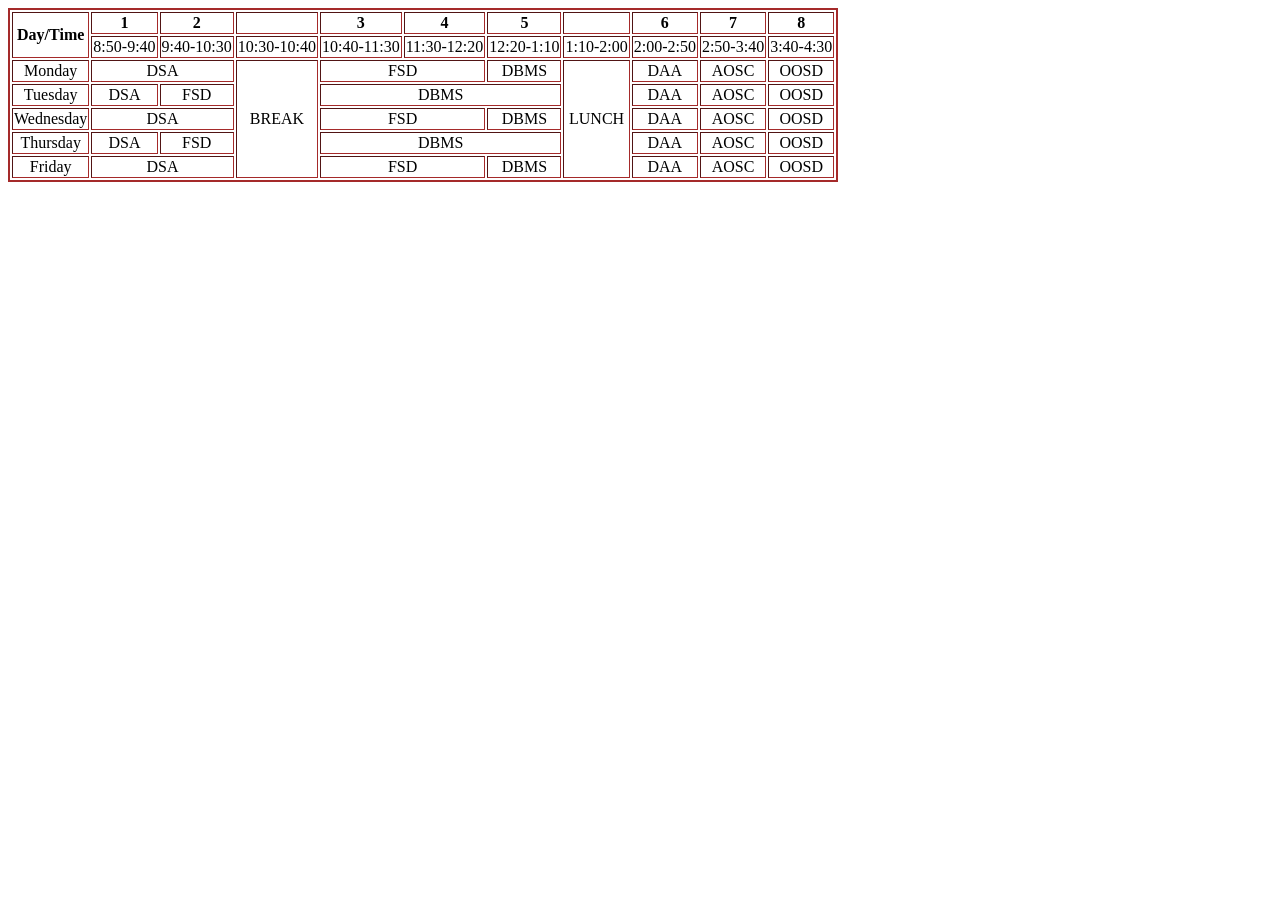
==== timetable.html @ 395fa10f "timetable" ====
<!DOCTYPE html>
<html lang="en">
<head>
    <meta charset="UTF-8">
    <meta name="viewport" content="width=device-width, initial-scale=1.0">
    <title>Document</title>
    <style>
        td{
            text-align: center;
        }
    </style>
</head>
<body>
    <table border="2" style ="border: 2px solid brown;">
        <tr>
            <th rowspan="2">Day/Time</th>
            <th>1</th>
            <th>2</th>
            <th></th>
            <th>3</th>
            <th>4</th>
            <th>5</th>
            <th></th>
            <th>6</th>
            <th>7</th>
            <th>8</th>
        </tr>
        <tr>
            <td>8:50-9:40</td>
            <td>9:40-10:30</td>
            <td>10:30-10:40</td>
            <td>10:40-11:30</td>
            <td>11:30-12:20</td>
            <td>12:20-1:10</td>
            <td>1:10-2:00</td>
            <td>2:00-2:50</td>
            <td>2:50-3:40</td>
            <td>3:40-4:30</td>
        </tr>
        <tr>
            <td>Monday</td>
            <td colspan="2">DSA</td>
            <td rowspan="5">BREAK</td>
            <td colspan="2">FSD</td>
            <td>DBMS</td>
            <td rowspan="5">LUNCH</td>
            <td>DAA</td>
            <td>AOSC</td>
            <td>OOSD</td>
        </tr>
        <tr>
             <td>Tuesday</td>
            <td>DSA</td>
            <td>FSD</td>
            <td colspan="3">DBMS</td>
            
            <td>DAA</td>
            <td>AOSC</td>
            <td>OOSD</td>
        </tr>
         <tr>
            <td>Wednesday</td>
            <td colspan="2">DSA</td>
            <td colspan="2">FSD</td>
            <td>DBMS</td>
           
            <td>DAA</td>
            <td>AOSC</td>
            <td>OOSD</td>
        </tr>
         <tr>
             <td>Thursday</td>
            <td>DSA</td>
            <td>FSD</td>
            <td colspan="3">DBMS</td>
            
            <td>DAA</td>
            <td>AOSC</td>
            <td>OOSD</td>
        </tr>
         <tr>
            <td>Friday</td>
            <td colspan="2">DSA</td>
            <td colspan="2">FSD</td>
            <td>DBMS</td>
            
            <td>DAA</td>
            <td>AOSC</td>
            <td>OOSD</td>
        </tr>
    </table>
</body>
</html>
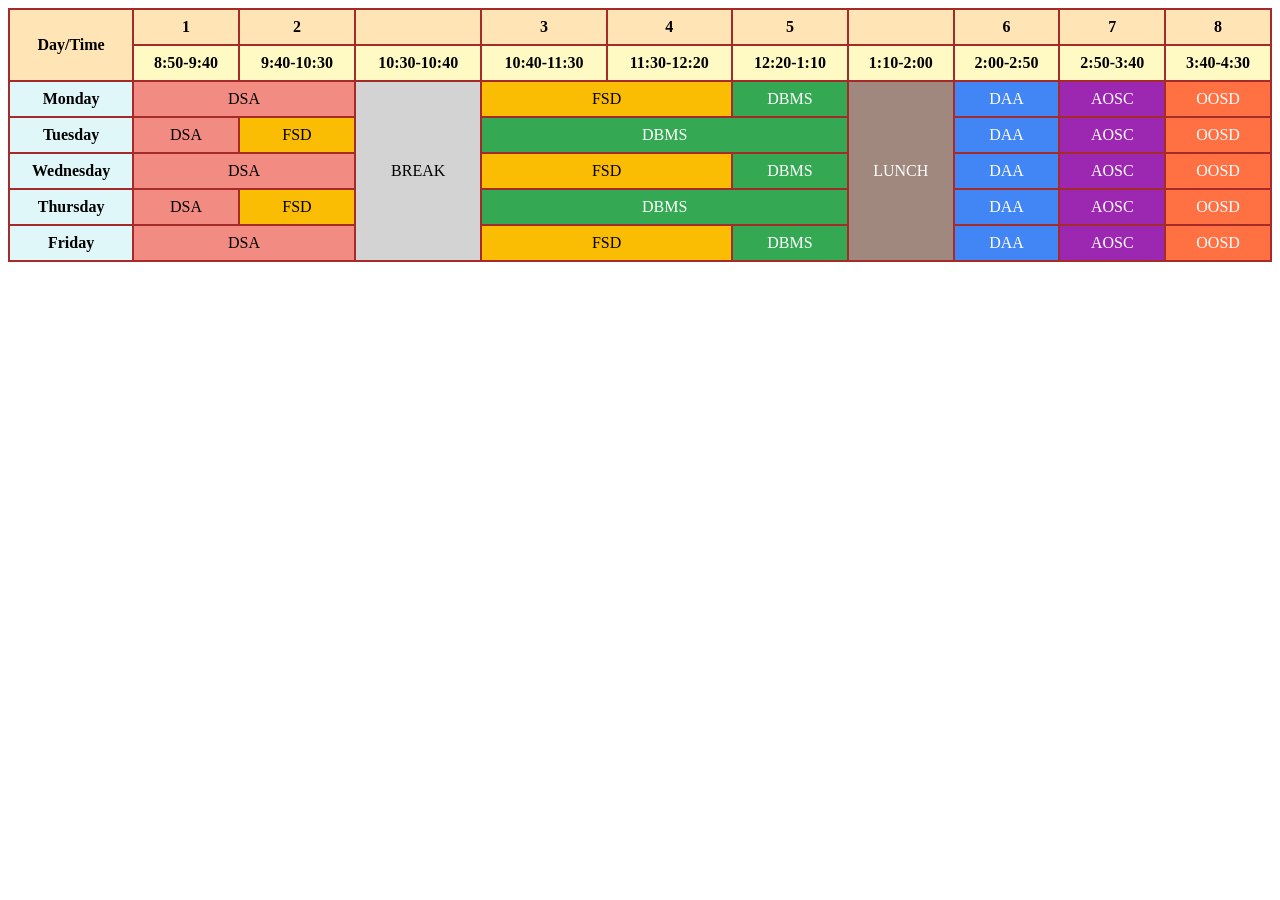
==== commit c4374773: "timetable" ====
--- a/timetable.html
+++ b/timetable.html
@@ -3,15 +3,50 @@
 <head>
     <meta charset="UTF-8">
     <meta name="viewport" content="width=device-width, initial-scale=1.0">
-    <title>Document</title>
+    <title>Colored Timetable</title>
     <style>
-        td{
+        table {
+            border-collapse: collapse;
+            width: 100%;
+        }
+        th, td {
             text-align: center;
+            border: 2px solid brown;
+            padding: 8px;
         }
+
+        /* Header Row (Periods) */
+        th {
+            background-color: #ffe4b5; /* Light orange for top headers */
+        }
+
+        /* Day column */
+        .day {
+            background-color: #e0f7fa; /* Light cyan */
+            font-weight: bold;
+        }
+
+        /* Time row */
+        .time {
+            background-color: #fff9c4; /* Light yellow */
+            font-weight: bold;
+        }
+
+        /* Subject colors */
+        .dsa { background-color: #f28b82; }    /* Red shade */
+        .fsd { background-color: #fbbc04; }    /* Yellow shade */
+        .dbms { background-color: #34a853; color: white; } /* Green */
+        .daa { background-color: #4285f4; color: white; }  /* Blue */
+        .aosc { background-color: #9c27b0; color: white; } /* Purple */
+        .oosd { background-color: #ff7043; color: white; } /* Orange */
+
+        /* Breaks */
+        .break { background-color: #d3d3d3; }  /* Grey */
+        .lunch { background-color: #a1887f; color: white; } /* Brownish */
     </style>
 </head>
 <body>
-    <table border="2" style ="border: 2px solid brown;">
+    <table>
         <tr>
             <th rowspan="2">Day/Time</th>
             <th>1</th>
@@ -25,7 +60,7 @@
             <th>7</th>
             <th>8</th>
         </tr>
-        <tr>
+        <tr class="time">
             <td>8:50-9:40</td>
             <td>9:40-10:30</td>
             <td>10:30-10:40</td>
@@ -38,56 +73,52 @@
             <td>3:40-4:30</td>
         </tr>
         <tr>
-            <td>Monday</td>
-            <td colspan="2">DSA</td>
-            <td rowspan="5">BREAK</td>
-            <td colspan="2">FSD</td>
-            <td>DBMS</td>
-            <td rowspan="5">LUNCH</td>
-            <td>DAA</td>
-            <td>AOSC</td>
-            <td>OOSD</td>
+            <td class="day">Monday</td>
+            <td colspan="2" class="dsa">DSA</td>
+            <td rowspan="5" class="break">BREAK</td>
+            <td colspan="2" class="fsd">FSD</td>
+            <td class="dbms">DBMS</td>
+            <td rowspan="5" class="lunch">LUNCH</td>
+            <td class="daa">DAA</td>
+            <td class="aosc">AOSC</td>
+            <td class="oosd">OOSD</td>
         </tr>
         <tr>
-             <td>Tuesday</td>
-            <td>DSA</td>
-            <td>FSD</td>
-            <td colspan="3">DBMS</td>
-            
-            <td>DAA</td>
-            <td>AOSC</td>
-            <td>OOSD</td>
+            <td class="day">Tuesday</td>
+            <td class="dsa">DSA</td>
+            <td class="fsd">FSD</td>
+            <td colspan="3" class="dbms">DBMS</td>
+            <td class="daa">DAA</td>
+            <td class="aosc">AOSC</td>
+            <td class="oosd">OOSD</td>
         </tr>
-         <tr>
-            <td>Wednesday</td>
-            <td colspan="2">DSA</td>
-            <td colspan="2">FSD</td>
-            <td>DBMS</td>
-           
-            <td>DAA</td>
-            <td>AOSC</td>
-            <td>OOSD</td>
+        <tr>
+            <td class="day">Wednesday</td>
+            <td colspan="2" class="dsa">DSA</td>
+            <td colspan="2" class="fsd">FSD</td>
+            <td class="dbms">DBMS</td>
+            <td class="daa">DAA</td>
+            <td class="aosc">AOSC</td>
+            <td class="oosd">OOSD</td>
         </tr>
-         <tr>
-             <td>Thursday</td>
-            <td>DSA</td>
-            <td>FSD</td>
-            <td colspan="3">DBMS</td>
-            
-            <td>DAA</td>
-            <td>AOSC</td>
-            <td>OOSD</td>
+        <tr>
+            <td class="day">Thursday</td>
+            <td class="dsa">DSA</td>
+            <td class="fsd">FSD</td>
+            <td colspan="3" class="dbms">DBMS</td>
+            <td class="daa">DAA</td>
+            <td class="aosc">AOSC</td>
+            <td class="oosd">OOSD</td>
         </tr>
-         <tr>
-            <td>Friday</td>
-            <td colspan="2">DSA</td>
-            <td colspan="2">FSD</td>
-            <td>DBMS</td>
-            
-            <td>DAA</td>
-            <td>AOSC</td>
-            <td>OOSD</td>
+        <tr>
+            <td class="day">Friday</td>
+            <td colspan="2" class="dsa">DSA</td>
+            <td colspan="2" class="fsd">FSD</td>
+            <td class="dbms">DBMS</td>
+            <td class="daa">DAA</td>
+            <td class="aosc">AOSC</td>
+            <td class="oosd">OOSD</td>
         </tr>
     </table>
 </body>
-</html>+</html>
